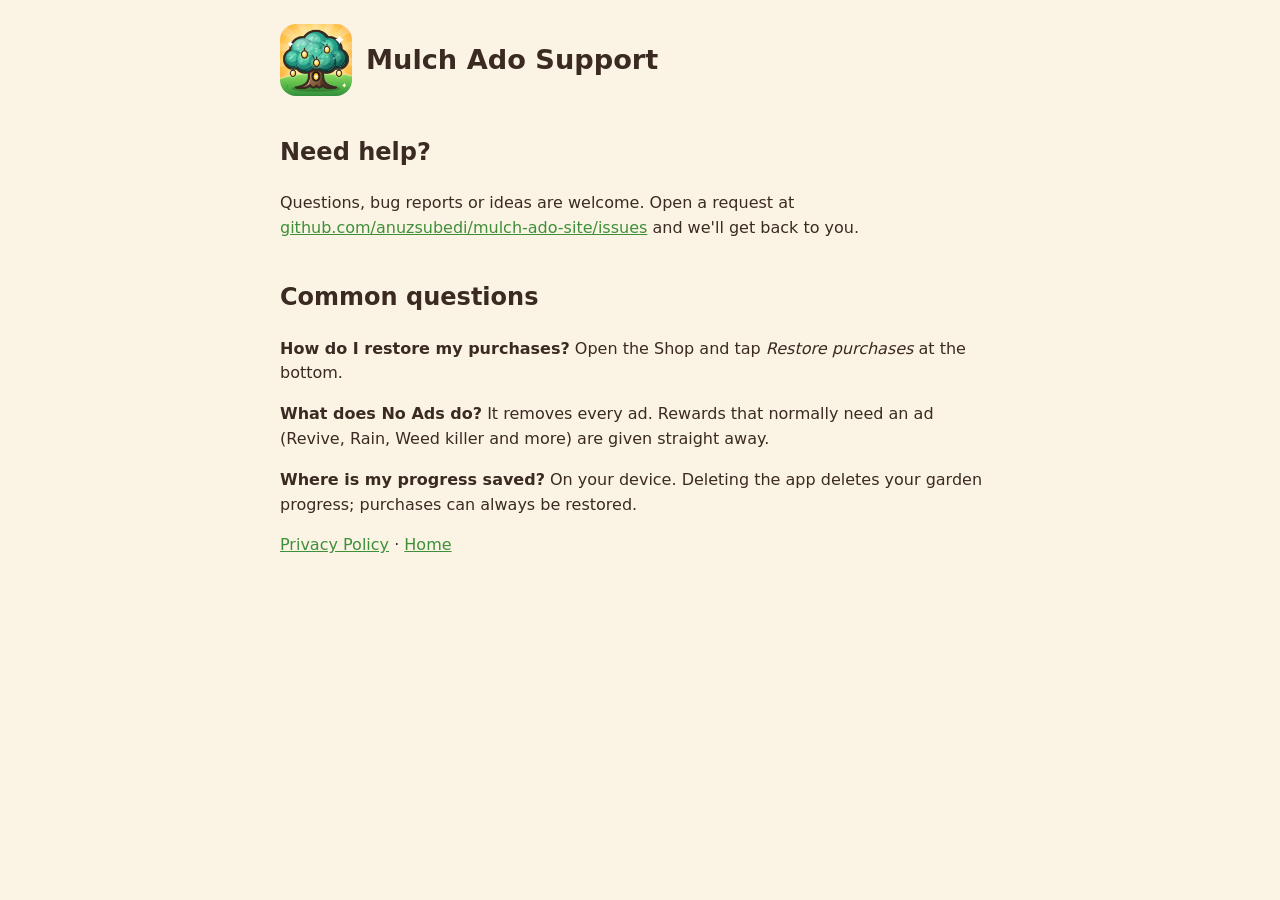
==== support.html @ 4530758e "Mulch Ado site: home, support and privacy policy" ====
<!doctype html><html lang="en"><head><meta charset="utf-8"><meta name="viewport" content="width=device-width,initial-scale=1"><title>Mulch Ado Support</title><link rel="stylesheet" href="style.css"></head><body>
<header><img src="icon.png" alt=""><h1>Mulch Ado Support</h1></header>
<h2>Need help?</h2>
<p>Questions, bug reports or ideas are welcome. Open a request at <a href="https://github.com/anuzsubedi/mulch-ado-site/issues">github.com/anuzsubedi/mulch-ado-site/issues</a> and we'll get back to you.</p>
<h2>Common questions</h2>
<p><b>How do I restore my purchases?</b> Open the Shop and tap <i>Restore purchases</i> at the bottom.</p>
<p><b>What does No Ads do?</b> It removes every ad. Rewards that normally need an ad (Revive, Rain, Weed killer and more) are given straight away.</p>
<p><b>Where is my progress saved?</b> On your device. Deleting the app deletes your garden progress; purchases can always be restored.</p>
<p><a href="privacy.html">Privacy Policy</a> · <a href="index.html">Home</a></p>
</body></html>
---- style.css ----
body{font-family:-apple-system,system-ui,"Segoe UI",sans-serif;max-width:720px;margin:0 auto;padding:24px 16px;background:#fbf4e4;color:#3b2a22;line-height:1.55}
header{display:flex;align-items:center;gap:14px}header img{width:72px;height:72px;border-radius:16px}
h1{margin:0;font-size:1.7em}h2{margin-top:1.6em}a{color:#3f8f3a}footer{margin-top:3em;font-size:.9em;opacity:.75}
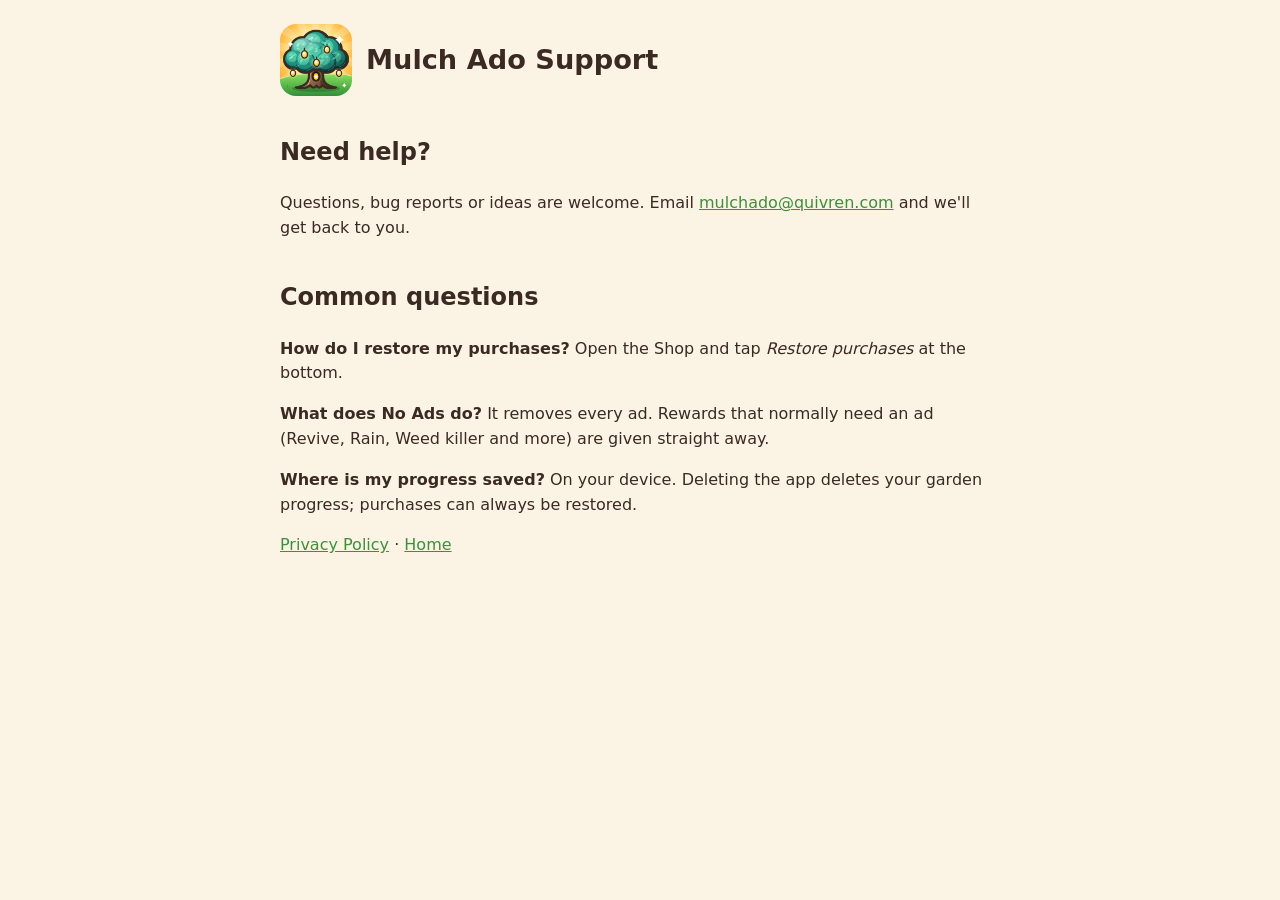
==== commit 33e90498: "Contact email mulchado@quivren.com" ====
--- a/support.html
+++ b/support.html
@@ -1,7 +1,7 @@
 <!doctype html><html lang="en"><head><meta charset="utf-8"><meta name="viewport" content="width=device-width,initial-scale=1"><title>Mulch Ado Support</title><link rel="stylesheet" href="style.css"></head><body>
 <header><img src="icon.png" alt=""><h1>Mulch Ado Support</h1></header>
 <h2>Need help?</h2>
-<p>Questions, bug reports or ideas are welcome. Open a request at <a href="https://github.com/anuzsubedi/mulch-ado-site/issues">github.com/anuzsubedi/mulch-ado-site/issues</a> and we'll get back to you.</p>
+<p>Questions, bug reports or ideas are welcome. Email <a href="mailto:mulchado@quivren.com">mulchado@quivren.com</a> and we'll get back to you.</p>
 <h2>Common questions</h2>
 <p><b>How do I restore my purchases?</b> Open the Shop and tap <i>Restore purchases</i> at the bottom.</p>
 <p><b>What does No Ads do?</b> It removes every ad. Rewards that normally need an ad (Revive, Rain, Weed killer and more) are given straight away.</p>
